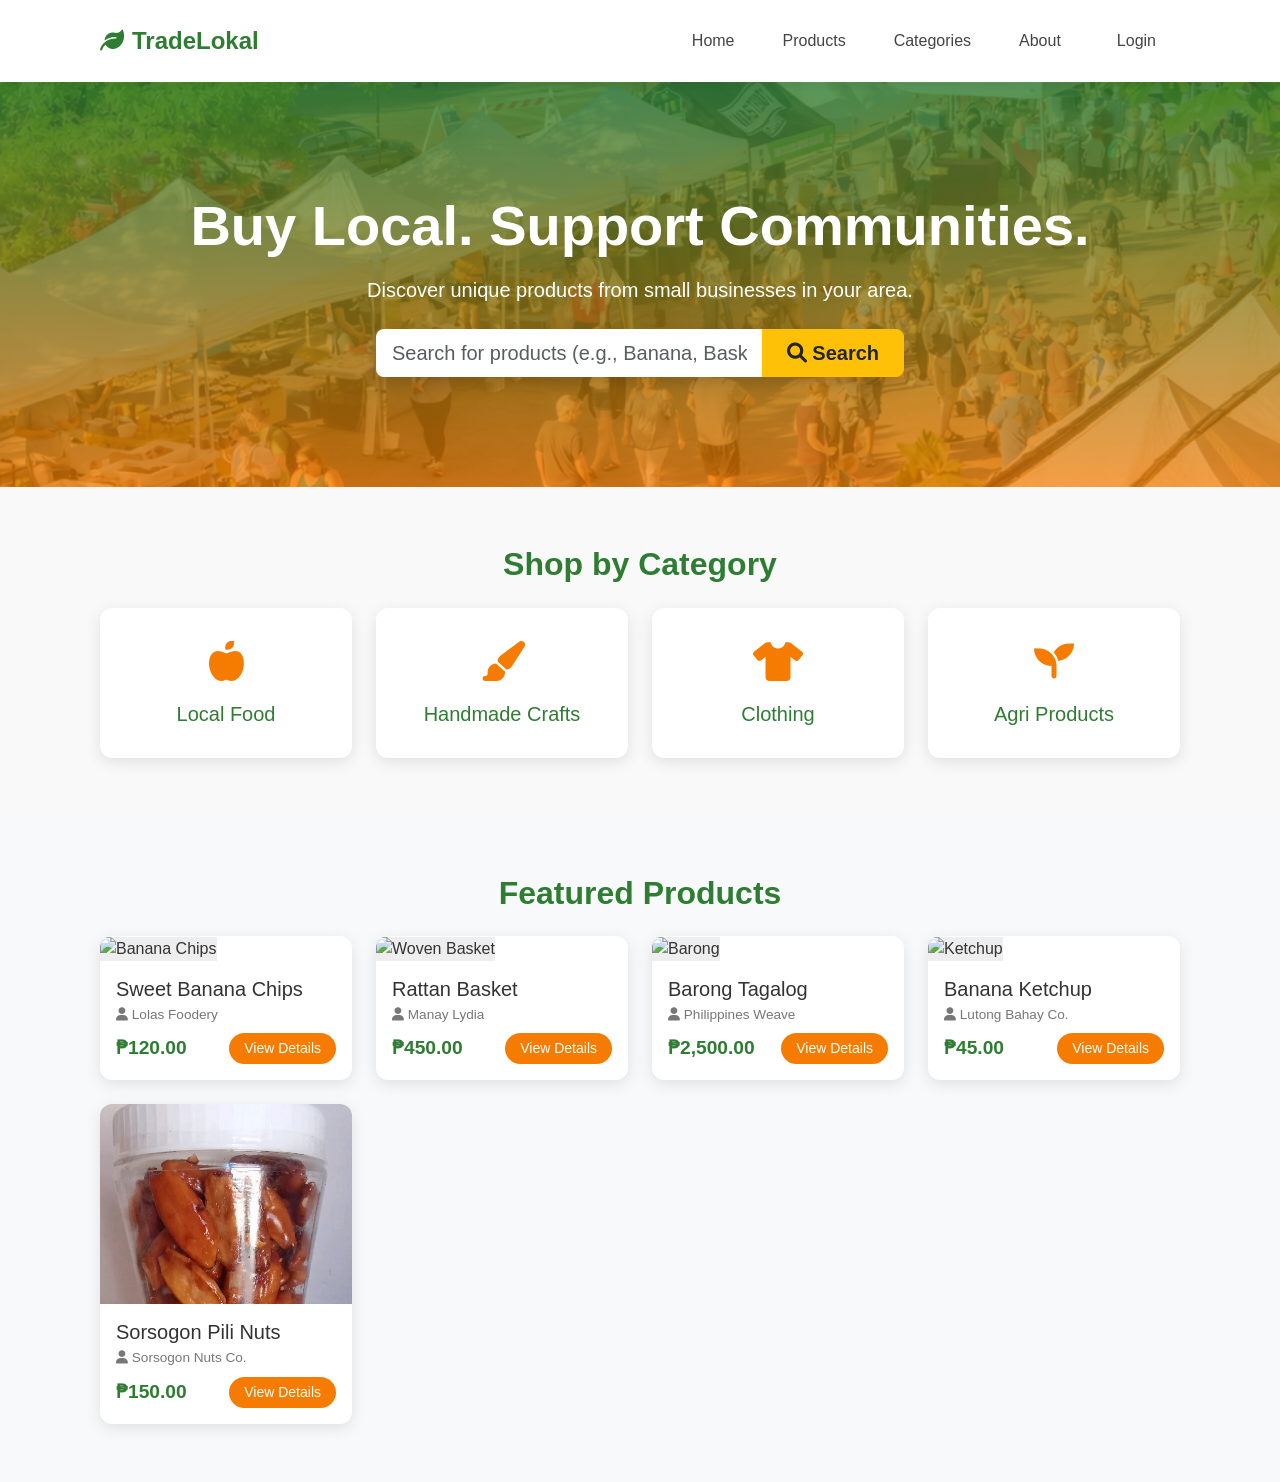
==== index.html @ 549cb0d8 "Add files via upload" ====
<!DOCTYPE html>
<html lang="en">
<head>
    <meta charset="UTF-8">
    <meta name="viewport" content="width=device-width, initial-scale=1.0">
    <title>TradeLokal | Buy Local, Support Communities</title>
    
    <!-- Bootstrap 5 CSS CDN -->
    <link href="https://cdn.jsdelivr.net/npm/bootstrap@5.3.0/dist/css/bootstrap.min.css" rel="stylesheet">
    
    <!-- FontAwesome for Icons -->
    <link rel="stylesheet" href="https://cdnjs.cloudflare.com/ajax/libs/font-awesome/6.0.0/css/all.min.css">

    <!-- External CSS File -->
    <link rel="stylesheet" href="style.css">
</head>
<body>

    <!-- 1. NAVBAR -->
    <nav class="navbar navbar-expand-lg sticky-top">
        <div class="container">
            <a class="navbar-brand" href="#"><i class="fas fa-leaf me-2"></i>TradeLokal</a>
            <button class="navbar-toggler" type="button" data-bs-toggle="collapse" data-bs-target="#navbarNav">
                <span class="navbar-toggler-icon"></span>
            </button>
            <div class="collapse navbar-collapse" id="navbarNav">
                <ul class="navbar-nav ms-auto">
                    <li class="nav-item"><a class="nav-link active" href="#">Home</a></li>
                    <li class="nav-item"><a class="nav-link" href="#products">Products</a></li>
                    <li class="nav-item"><a class="nav-link" href="#categories">Categories</a></li>
                    <li class="nav-item"><a class="nav-link" href="#why-us">About</a></li>
                    <li class="nav-item"><a class="nav-link btn btn-sm btn-outline-success ms-2" href="#">Login</a></li>
                </ul>
            </div>
        </div>
    </nav>

    <!-- 2. HERO SECTION -->
    <header class="hero-section">
        <div class="container">
            <h1 class="display-4 fw-bold mb-3">Buy Local. Support Communities.</h1>
            <p class="lead mb-4">Discover unique products from small businesses in your area.</p>
            
            <!-- Search Bar -->
            <div class="row justify-content-center">
                <div class="col-md-8 col-lg-6">
                    <div class="input-group input-group-lg shadow">
                        <input type="text" id="searchInput" class="form-control border-0" placeholder="Search for products (e.g., Banana, Basket)...">
                        <button class="btn btn-warning text-dark fw-bold px-4" type="button" onclick="filterProducts()">
                            <i class="fas fa-search"></i> Search
                        </button>
                    </div>
                </div>
            </div>
        </div>
    </header>

    <!-- 3. CATEGORIES SECTION -->
    <section id="categories" class="py-5">
        <div class="container">
            <h2 class="text-center mb-4 fw-bold" style="color: var(--primary-green);">Shop by Category</h2>
            <div class="row g-4">
                <!-- Category 1 -->
                <div class="col-6 col-md-3">
                    <div class="category-card p-4 text-center">
                        <a href="food.html" class="button">
                            <div class="cat-icon"><i class="fas fa-apple-alt"></i></div>
                            <h5>Local Food</h5>
                        </a>
                    </div>
                </div>
                <!-- Category 2 -->
                <div class="col-6 col-md-3">
                    <div class="category-card p-4 text-center">
                        <a href="handmade.html" class="button ">
                        <div class="cat-icon"><i class="fas fa-paint-brush"></i></div>
                        <h5>Handmade Crafts</h5>
                        </a>
                    </div>
                </div>
                <!-- Category 3 -->
                <div class="col-6 col-md-3">
                    <div class="category-card p-4 text-center">
                        <a href="clothing.html" class="button">
                        <div class="cat-icon"><i class="fas fa-tshirt"></i></div>
                        <h5>Clothing</h5>
                    </a>
                    </div>
                </div>
                <!-- Category 4 -->
                <div class="col-6 col-md-3">
                    <div class="category-card p-4 text-center">
                        <a href="agriProduct.html" class="button">
                        <div class="cat-icon"><i class="fas fa-seedling"></i></div>
                        <h5>Agri Products</h5>
                        </a>
                    </div>
                </div>
            </div>
        </div>
    </section>

    <!-- 4. PRODUCT GRID SECTION -->
    <section id="products" class="py-5 bg-light">
        <div class="container">
            <h2 class="text-center mb-4 fw-bold" style="color: var(--primary-green);">Featured Products</h2>
            <div class="row g-4" id="productGrid">
                
                <!-- Product 1 -->
                <div class="col-md-6 col-lg-3 product-item" data-name="banana chips food">
                    <div class="product-card">
                        <img src="https://placehold.co/400x300/FF9800/white?text=Banana+Chips" alt="Banana Chips" class="product-img">
                        <div class="p-3">
                            <h5 class="mb-1">Sweet Banana Chips</h5>
                            <p class="seller-tag mb-2"><i class="fas fa-user"></i> Lolas Foodery</p>
                            <div class="d-flex justify-content-between align-items-center">
                                <span class="product-price">₱120.00</span>
                                <button class="btn btn-sm btn-orange" onclick="viewDetails('Banana Chips')">View Details</button>
                            </div>
                        </div>
                    </div>
                </div>

                <!-- Product 2 -->
                <div class="col-md-6 col-lg-3 product-item" data-name="woven basket crafts">
                    <div class="product-card">
                        <img src="https://placehold.co/400x300/8D6E63/white?text=Woven+Basket" alt="Woven Basket" class="product-img">
                        <div class="p-3">
                            <h5 class="mb-1">Rattan Basket</h5>
                            <p class="seller-tag mb-2"><i class="fas fa-user"></i> Manay Lydia</p>
                            <div class="d-flex justify-content-between align-items-center">
                                <span class="product-price">₱450.00</span>
                                <button class="btn btn-sm btn-orange" onclick="viewDetails('Rattan Basket')">View Details</button>
                            </div>
                        </div>
                    </div>
                </div>

                <!-- Product 3 -->
                <div class="col-md-6 col-lg-3 product-item" data-name="barong tagalog clothing">
                    <div class="product-card">
                        <img src="https://placehold.co/400x300/EEE/333?text=Barong+Tagalog" alt="Barong" class="product-img">
                        <div class="p-3">
                            <h5 class="mb-1">Barong Tagalog</h5>
                            <p class="seller-tag mb-2"><i class="fas fa-user"></i> Philippines Weave</p>
                            <div class="d-flex justify-content-between align-items-center">
                                <span class="product-price">₱2,500.00</span>
                                <button class="btn btn-sm btn-orange" onclick="viewDetails('Barong Tagalog')">View Details</button>
                            </div>
                        </div>
                    </div>
                </div>

                <!-- Product 4 -->
                <div class="col-md-6 col-lg-3 product-item" data-name="banana ketchup food">
                    <div class="product-card">
                        <img src="https://placehold.co/400x300/D32F2F/white?text=Banana+Ketchup" alt="Ketchup" class="product-img">
                        <div class="p-3">
                            <h5 class="mb-1">Banana Ketchup</h5>
                            <p class="seller-tag mb-2"><i class="fas fa-user"></i> Lutong Bahay Co.</p>
                            <div class="d-flex justify-content-between align-items-center">
                                <span class="product-price">₱45.00</span>
                                <button class="btn btn-sm btn-orange" onclick="viewDetails('Banana Ketchup')">View Details</button>
                            </div>
                        </div>
                    </div>
                </div>

                 <!-- Product 4 -->
                <div class="col-md-6 col-lg-3 product-item" data-name="Sorsogon Pili Nuts">
                    <div class="product-card">
                        <img src="pilinuts.jpg" alt="Pili Nuts" class="product-img">
                        <div class="p-3">
                            <h5 class="mb-1">Sorsogon Pili Nuts</h5>
                            <p class="seller-tag mb-2"><i class="fas fa-user"></i> Sorsogon Nuts Co.</p>
                            <div class="d-flex justify-content-between align-items-center">
                                <span class="product-price">₱150.00</span>
                                <button class="btn btn-sm btn-orange" onclick="viewDetails('Sorsogon Pili Nuts')">View Details</button>
                            </div>
                        </div>
                    </div>
                </div>

                <script src="script.js"></script>
</body>

</html>
---- style.css ----
/* --- Custom Theme Variables --- */
:root {
    --primary-green: #2E7D32;
    /* Forest Green */
    --light-green: #e8f5e9;
    /* Very Light Green */
    --primary-orange: #F57C00;
    /* Bright Orange */
    --soft-shadow: 0 4px 15px rgba(0, 0, 0, 0.1);
    --card-radius: 12px;
}

* {
    margin: 0;
    padding: 0;
    box-sizing: border-box;
}

/* --- General Styles --- */
body {
    font-family: 'Segoe UI', Tahoma, Geneva, Verdana, sans-serif;
    color: #333;
    background-color: #f9f9f9;
}

/* Navbar Customization */
.navbar {
    box-shadow: 0 2px 10px rgba(0, 0, 0, 0.05);
    background-color: white;
}

.navbar-brand {
    font-weight: 800;
    color: var(--primary-green) !important;
    font-size: 1.5rem;
}

.nav-link {
    font-weight: 500;
    color: #444 !important;
}

.nav-link:hover {
    color: var(--primary-green) !important;
}

/* Hero Section */
.hero-section {
    /* Gradient: Green to Orange with a background image */
    background: linear-gradient(rgba(46, 125, 50, 0.8), rgba(245, 124, 0, 0.7)),
        url(market.png) no-repeat;
    background-size: cover;
    background-position: center;
    color: white;
    padding: 100px 0;
    text-align: center;
}


.category-card a {
    text-decoration: none;
    color: #2E7D32;
    display: block;
}

/* Category Cards */
.category-card {
    border: none;
    border-radius: var(--card-radius);
    transition: transform 0.3s ease;
    background: white;
    box-shadow: var(--soft-shadow);
    cursor: pointer;
}

.category-card:hover {
    transform: translateY(-5px);
}

.cat-icon {
    font-size: 2.5rem;
    color: var(--primary-orange);
    margin-bottom: 10px;
}

/* Product Cards */
.product-card {
    border: none;
    border-radius: var(--card-radius);
    overflow: hidden;
    background: white;
    box-shadow: var(--soft-shadow);
    transition: all 0.3s ease;
    height: 100%;
}

.product-card:hover {
    transform: translateY(-3px);
    box-shadow: 0 8px 20px rgba(0, 0, 0, 0.12);
}

.product-img {
    width: 100%;
    height:auto;
    object-fit: cover;
    background-color: #eee;
    
}

.product-price {
    color: var(--primary-green);
    font-weight: bold;
    font-size: 1.2rem;
}

.seller-tag {
    font-size: 0.85rem;
    color: #777;
}

.btn-orange {
    background-color: var(--primary-orange);
    color: white;
    border: none;
    border-radius: 20px;
    padding: 5px 15px;
}

.btn-orange:hover {
    background-color: #e65100;
    color: white;
}

/* Why Choose Us */
.why-us-section {
    background-color: var(--light-green);
    padding: 60px 0;
}

.feature-box {
    text-align: center;
    padding: 20px;
}

.feature-icon {
    background: white;
    width: 70px;
    height: 70px;
    border-radius: 50%;
    display: flex;
    align-items: center;
    justify-content: center;
    margin: 0 auto 20px;
    color: var(--primary-green);
    font-size: 1.5rem;
    box-shadow: var(--soft-shadow);
}

/* Footer */
footer {
    background-color: #1b5e20;
    color: white;
    padding: 40px 0 20px;
}

footer a {
    color: #ccc;
    text-decoration: none;
}

footer a:hover {
    color: var(--primary-orange);
}

/* General Reset */
* {
    margin: 0;
    padding: 0;
    box-sizing: border-box;
    font-family: "Segoe UI", Arial, sans-serif;
}

body.local-food {
    background-color: #fdfdfd; 
    color: #333; 
    line-height: 1.6;
}

.container {
    max-width: 1100px;
    margin: 0 auto;
    padding: 10px;
}

.card-container {
    display: flex;
    justify-content: space-evenly;
}
.products h2 {
     margin-top: 20px;
}
/* Navigation */
nav {
    box-shadow: 0 2px 10px rgba(0, 0, 0, 0.05);
    background: white;
    padding: 1rem;
}
nav .navbar-brand {
 font-weight: 800;
    color: var(--primary-green) !important;
    font-size: 1.5rem;
}

nav ul {
    display: flex;
    justify-content: center;
    list-style: none;
}

nav ul li {
    margin: 0 1rem;
}

nav ul li a {
    color: #fff;
    text-decoration: none;
    font-weight: bold;
    transition: color 0.3s ease;
}

nav ul li a:hover {
    color: #333;
}

/* Hero Section */
.hero {
    /* Gradient: Green to Orange with a background image */
    background: linear-gradient(rgba(46, 125, 50, 0.8), rgba(245, 124, 0, 0.7)),
        url(local\ food.jpg) no-repeat;
    background-size: cover;
    background-position: center;
    color: white;
    padding: 100px 0;
    text-align: center;
    height: 300px;
    background-size: cover;
    background-position: center;
    display: flex;
    align-items: center;
    justify-content: center;
    text-align: center;
    color: #fff;
    position: relative;
}

.hero::after {
    content: "";
    position: absolute;
    top: 0;
    left: 0;
    width: 100%;
    height: 100%;
    background: rgba(0, 0, 0, 0.4);
}

.hero-text {
    position: relative;
    z-index: 1;
}

.hero h1 {
    font-size: 2.5rem;
    margin-bottom: 0.5rem;
}

.hero p {
    font-size: 1.2rem;
    margin-bottom: 1rem;
}

/* Search Bar */
.search-bar {
    display: flex;
    justify-content: center;
}

.search-bar input {
    padding: 0.6rem;
    border: none;
    border-radius: 4px 0 0 4px;
    width: 250px;
}

.search-btn {
    background: #ff9800;
    color: #fff;
    border: none;
    padding: 0.6rem 1rem;
    border-radius: 0 4px 4px 0;
    cursor: pointer;
    transition: background 0.3s ease;
}

.search-btn:hover {
    background: #e68900;
}

/* Product Section */
.product-card {
    border: none;
    border-radius: var(--card-radius);
    overflow: hidden;
    background: white;
    box-shadow: var(--soft-shadow);
    transition: all 0.3s ease;
    height: 100%;
}

.product-card:hover {
    transform: translateY(-3px);
    box-shadow: 0 8px 20px rgba(0, 0, 0, 0.12);
}

.product-img {
    width: 100%;
    height: 200px;
    object-fit: cover;
    background-color: #eee;
}

.product-price {
    color: var(--primary-green);
    font-weight: bold;
    font-size: 1.2rem;
}

.seller-tag {
    font-size: 0.85rem;
    color: #777;
}

.btn-orange {
    background-color: var(--primary-orange);
    color: white;
    border: none;
    border-radius: 20px;
    padding: 5px 15px;
}

.btn-orange:hover {
    background-color: #e65100;
    color: white;
}


/* Footer */
footer {
    background: #333;
    color: #fff;
    text-align: center;
    padding: 1rem;
    margin-top: 2rem;
}
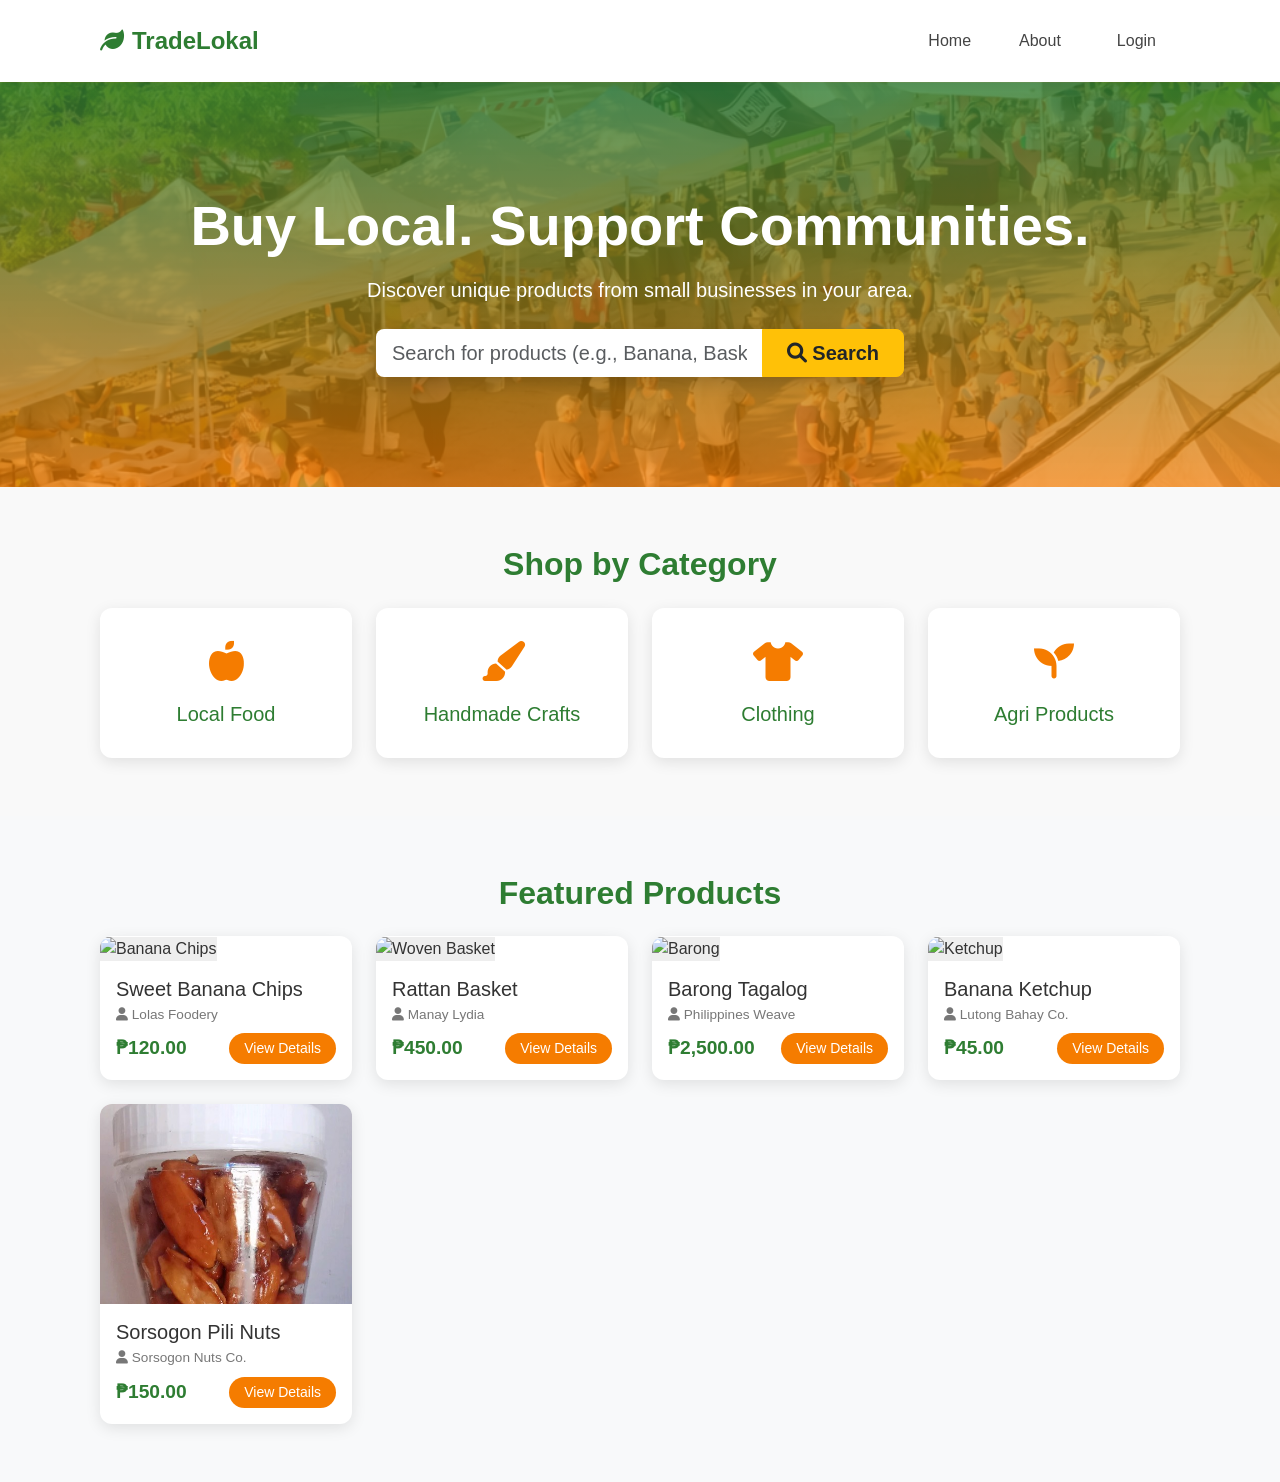
==== commit dfdf2987: "added login page, about page, remove products and categories in navbar menu and fix bugs" ====
--- a/index.html
+++ b/index.html
@@ -25,11 +25,9 @@
             </button>
             <div class="collapse navbar-collapse" id="navbarNav">
                 <ul class="navbar-nav ms-auto">
-                    <li class="nav-item"><a class="nav-link active" href="#">Home</a></li>
-                    <li class="nav-item"><a class="nav-link" href="#products">Products</a></li>
-                    <li class="nav-item"><a class="nav-link" href="#categories">Categories</a></li>
-                    <li class="nav-item"><a class="nav-link" href="#why-us">About</a></li>
-                    <li class="nav-item"><a class="nav-link btn btn-sm btn-outline-success ms-2" href="#">Login</a></li>
+                    <li class="nav-item"><a class="nav-link active" href="index.html">Home</a></li>
+                    <li class="nav-item"><a class="nav-link" href="about.html">About</a></li>
+                    <li class="nav-item"><a class="nav-link btn btn-sm btn-outline-success ms-2" href="login.html">Login</a></li>
                 </ul>
             </div>
         </div>
@@ -181,6 +179,7 @@
                     </div>
                 </div>
 
+                <script src="https://cdn.jsdelivr.net/npm/bootstrap@5.3.0/dist/js/bootstrap.bundle.min.js"></script>
                 <script src="script.js"></script>
 </body>
 
--- a/style.css
+++ b/style.css
@@ -1,363 +1,374 @@
 /* --- Custom Theme Variables --- */
 :root {
-    --primary-green: #2E7D32;
-    /* Forest Green */
-    --light-green: #e8f5e9;
-    /* Very Light Green */
-    --primary-orange: #F57C00;
-    /* Bright Orange */
-    --soft-shadow: 0 4px 15px rgba(0, 0, 0, 0.1);
-    --card-radius: 12px;
+  --primary-green: #2e7d32;
+  /* Forest Green */
+  --light-green: #e8f5e9;
+  /* Very Light Green */
+  --primary-orange: #f57c00;
+  /* Bright Orange */
+  --soft-shadow: 0 4px 15px rgba(0, 0, 0, 0.1);
+  --card-radius: 12px;
 }
 
 * {
-    margin: 0;
-    padding: 0;
-    box-sizing: border-box;
+  margin: 0;
+  padding: 0;
+  box-sizing: border-box;
 }
 
 /* --- General Styles --- */
+html {
+  min-height: 100%;
+}
+
 body {
-    font-family: 'Segoe UI', Tahoma, Geneva, Verdana, sans-serif;
-    color: #333;
-    background-color: #f9f9f9;
+  display: flex;
+  flex-direction: column;
+  min-height: 100vh;
+  font-family: "Segoe UI", Tahoma, Geneva, Verdana, sans-serif;
+  color: #333;
+  background-color: #f9f9f9;
+}
+
+main {
+  flex: 1;
 }
 
 /* Navbar Customization */
 .navbar {
-    box-shadow: 0 2px 10px rgba(0, 0, 0, 0.05);
-    background-color: white;
+  box-shadow: 0 2px 10px rgba(0, 0, 0, 0.05);
+  background-color: white;
 }
 
 .navbar-brand {
-    font-weight: 800;
-    color: var(--primary-green) !important;
-    font-size: 1.5rem;
+  font-weight: 800;
+  color: var(--primary-green) !important;
+  font-size: 1.5rem;
 }
 
 .nav-link {
-    font-weight: 500;
-    color: #444 !important;
+  font-weight: 500;
+  color: #444 !important;
 }
 
 .nav-link:hover {
-    color: var(--primary-green) !important;
+  color: var(--primary-green) !important;
 }
 
 /* Hero Section */
 .hero-section {
-    /* Gradient: Green to Orange with a background image */
-    background: linear-gradient(rgba(46, 125, 50, 0.8), rgba(245, 124, 0, 0.7)),
-        url(market.png) no-repeat;
-    background-size: cover;
-    background-position: center;
-    color: white;
-    padding: 100px 0;
-    text-align: center;
-}
-
+  /* Gradient: Green to Orange with a background image */
+  background:
+    linear-gradient(rgba(46, 125, 50, 0.8), rgba(245, 124, 0, 0.7)),
+    url(market.png) no-repeat;
+  background-size: cover;
+  background-position: center;
+  color: white;
+  padding: 100px 0;
+  text-align: center;
+}
 
 .category-card a {
-    text-decoration: none;
-    color: #2E7D32;
-    display: block;
+  text-decoration: none;
+  color: #2e7d32;
+  display: block;
 }
 
 /* Category Cards */
 .category-card {
-    border: none;
-    border-radius: var(--card-radius);
-    transition: transform 0.3s ease;
-    background: white;
-    box-shadow: var(--soft-shadow);
-    cursor: pointer;
+  border: none;
+  border-radius: var(--card-radius);
+  transition: transform 0.3s ease;
+  background: white;
+  box-shadow: var(--soft-shadow);
+  cursor: pointer;
 }
 
 .category-card:hover {
-    transform: translateY(-5px);
+  transform: translateY(-5px);
 }
 
 .cat-icon {
-    font-size: 2.5rem;
-    color: var(--primary-orange);
-    margin-bottom: 10px;
+  font-size: 2.5rem;
+  color: var(--primary-orange);
+  margin-bottom: 10px;
 }
 
 /* Product Cards */
 .product-card {
-    border: none;
-    border-radius: var(--card-radius);
-    overflow: hidden;
-    background: white;
-    box-shadow: var(--soft-shadow);
-    transition: all 0.3s ease;
-    height: 100%;
+  border: none;
+  border-radius: var(--card-radius);
+  overflow: hidden;
+  background: white;
+  box-shadow: var(--soft-shadow);
+  transition: all 0.3s ease;
+  height: 100%;
 }
 
 .product-card:hover {
-    transform: translateY(-3px);
-    box-shadow: 0 8px 20px rgba(0, 0, 0, 0.12);
+  transform: translateY(-3px);
+  box-shadow: 0 8px 20px rgba(0, 0, 0, 0.12);
 }
 
 .product-img {
-    width: 100%;
-    height:auto;
-    object-fit: cover;
-    background-color: #eee;
-    
+  width: 100%;
+  height: auto;
+  object-fit: cover;
+  background-color: #eee;
 }
 
 .product-price {
-    color: var(--primary-green);
-    font-weight: bold;
-    font-size: 1.2rem;
+  color: var(--primary-green);
+  font-weight: bold;
+  font-size: 1.2rem;
 }
 
 .seller-tag {
-    font-size: 0.85rem;
-    color: #777;
+  font-size: 0.85rem;
+  color: #777;
 }
 
 .btn-orange {
-    background-color: var(--primary-orange);
-    color: white;
-    border: none;
-    border-radius: 20px;
-    padding: 5px 15px;
+  background-color: var(--primary-orange);
+  color: white;
+  border: none;
+  border-radius: 20px;
+  padding: 5px 15px;
 }
 
 .btn-orange:hover {
-    background-color: #e65100;
-    color: white;
+  background-color: #e65100;
+  color: white;
 }
 
 /* Why Choose Us */
 .why-us-section {
-    background-color: var(--light-green);
-    padding: 60px 0;
+  background-color: var(--light-green);
+  padding: 60px 0;
 }
 
 .feature-box {
-    text-align: center;
-    padding: 20px;
+  text-align: center;
+  padding: 20px;
 }
 
 .feature-icon {
-    background: white;
-    width: 70px;
-    height: 70px;
-    border-radius: 50%;
-    display: flex;
-    align-items: center;
-    justify-content: center;
-    margin: 0 auto 20px;
-    color: var(--primary-green);
-    font-size: 1.5rem;
-    box-shadow: var(--soft-shadow);
+  background: white;
+  width: 70px;
+  height: 70px;
+  border-radius: 50%;
+  display: flex;
+  align-items: center;
+  justify-content: center;
+  margin: 0 auto 20px;
+  color: var(--primary-green);
+  font-size: 1.5rem;
+  box-shadow: var(--soft-shadow);
 }
 
 /* Footer */
 footer {
-    background-color: #1b5e20;
-    color: white;
-    padding: 40px 0 20px;
+  background-color: #1b5e20;
+  color: white;
+  padding: 40px 0 20px;
+  margin-top: auto;
 }
 
 footer a {
-    color: #ccc;
-    text-decoration: none;
+  color: #ccc;
+  text-decoration: none;
 }
 
 footer a:hover {
-    color: var(--primary-orange);
+  color: var(--primary-orange);
 }
 
 /* General Reset */
 * {
-    margin: 0;
-    padding: 0;
-    box-sizing: border-box;
-    font-family: "Segoe UI", Arial, sans-serif;
+  margin: 0;
+  padding: 0;
+  box-sizing: border-box;
+  font-family: "Segoe UI", Arial, sans-serif;
 }
 
 body.local-food {
-    background-color: #fdfdfd; 
-    color: #333; 
-    line-height: 1.6;
+  background-color: #fdfdfd;
+  color: #333;
+  line-height: 1.6;
 }
 
 .container {
-    max-width: 1100px;
-    margin: 0 auto;
-    padding: 10px;
+  max-width: 1100px;
+  margin: 0 auto;
+  padding: 10px;
 }
 
 .card-container {
-    display: flex;
-    justify-content: space-evenly;
+  display: flex;
+  justify-content: space-evenly;
 }
 .products h2 {
-     margin-top: 20px;
+  margin-top: 20px;
 }
 /* Navigation */
 nav {
-    box-shadow: 0 2px 10px rgba(0, 0, 0, 0.05);
-    background: white;
-    padding: 1rem;
+  box-shadow: 0 2px 10px rgba(0, 0, 0, 0.05);
+  background: white;
+  padding: 1rem;
 }
 nav .navbar-brand {
- font-weight: 800;
-    color: var(--primary-green) !important;
-    font-size: 1.5rem;
+  font-weight: 800;
+  color: var(--primary-green) !important;
+  font-size: 1.5rem;
 }
 
 nav ul {
-    display: flex;
-    justify-content: center;
-    list-style: none;
+  display: flex;
+  justify-content: center;
+  list-style: none;
 }
 
 nav ul li {
-    margin: 0 1rem;
+  margin: 0 1rem;
 }
 
 nav ul li a {
-    color: #fff;
-    text-decoration: none;
-    font-weight: bold;
-    transition: color 0.3s ease;
+  color: #fff;
+  text-decoration: none;
+  font-weight: bold;
+  transition: color 0.3s ease;
 }
 
 nav ul li a:hover {
-    color: #333;
+  color: #333;
 }
 
 /* Hero Section */
 .hero {
-    /* Gradient: Green to Orange with a background image */
-    background: linear-gradient(rgba(46, 125, 50, 0.8), rgba(245, 124, 0, 0.7)),
-        url(local\ food.jpg) no-repeat;
-    background-size: cover;
-    background-position: center;
-    color: white;
-    padding: 100px 0;
-    text-align: center;
-    height: 300px;
-    background-size: cover;
-    background-position: center;
-    display: flex;
-    align-items: center;
-    justify-content: center;
-    text-align: center;
-    color: #fff;
-    position: relative;
+  /* Gradient: Green to Orange with a background image */
+  background:
+    linear-gradient(rgba(46, 125, 50, 0.8), rgba(245, 124, 0, 0.7)),
+    url(local\ food.jpg) no-repeat;
+  background-size: cover;
+  background-position: center;
+  color: white;
+  padding: 100px 0;
+  text-align: center;
+  height: 300px;
+  background-size: cover;
+  background-position: center;
+  display: flex;
+  align-items: center;
+  justify-content: center;
+  text-align: center;
+  color: #fff;
+  position: relative;
 }
 
 .hero::after {
-    content: "";
-    position: absolute;
-    top: 0;
-    left: 0;
-    width: 100%;
-    height: 100%;
-    background: rgba(0, 0, 0, 0.4);
+  content: "";
+  position: absolute;
+  top: 0;
+  left: 0;
+  width: 100%;
+  height: 100%;
+  background: rgba(0, 0, 0, 0.4);
 }
 
 .hero-text {
-    position: relative;
-    z-index: 1;
+  position: relative;
+  z-index: 1;
 }
 
 .hero h1 {
-    font-size: 2.5rem;
-    margin-bottom: 0.5rem;
+  font-size: 2.5rem;
+  margin-bottom: 0.5rem;
 }
 
 .hero p {
-    font-size: 1.2rem;
-    margin-bottom: 1rem;
+  font-size: 1.2rem;
+  margin-bottom: 1rem;
 }
 
 /* Search Bar */
 .search-bar {
-    display: flex;
-    justify-content: center;
+  display: flex;
+  justify-content: center;
 }
 
 .search-bar input {
-    padding: 0.6rem;
-    border: none;
-    border-radius: 4px 0 0 4px;
-    width: 250px;
+  padding: 0.6rem;
+  border: none;
+  border-radius: 4px 0 0 4px;
+  width: 250px;
 }
 
 .search-btn {
-    background: #ff9800;
-    color: #fff;
-    border: none;
-    padding: 0.6rem 1rem;
-    border-radius: 0 4px 4px 0;
-    cursor: pointer;
-    transition: background 0.3s ease;
+  background: #ff9800;
+  color: #fff;
+  border: none;
+  padding: 0.6rem 1rem;
+  border-radius: 0 4px 4px 0;
+  cursor: pointer;
+  transition: background 0.3s ease;
 }
 
 .search-btn:hover {
-    background: #e68900;
+  background: #e68900;
 }
 
 /* Product Section */
 .product-card {
-    border: none;
-    border-radius: var(--card-radius);
-    overflow: hidden;
-    background: white;
-    box-shadow: var(--soft-shadow);
-    transition: all 0.3s ease;
-    height: 100%;
+  border: none;
+  border-radius: var(--card-radius);
+  overflow: hidden;
+  background: white;
+  box-shadow: var(--soft-shadow);
+  transition: all 0.3s ease;
+  height: 100%;
 }
 
 .product-card:hover {
-    transform: translateY(-3px);
-    box-shadow: 0 8px 20px rgba(0, 0, 0, 0.12);
+  transform: translateY(-3px);
+  box-shadow: 0 8px 20px rgba(0, 0, 0, 0.12);
 }
 
 .product-img {
-    width: 100%;
-    height: 200px;
-    object-fit: cover;
-    background-color: #eee;
+  width: 100%;
+  height: 200px;
+  object-fit: cover;
+  background-color: #eee;
 }
 
 .product-price {
-    color: var(--primary-green);
-    font-weight: bold;
-    font-size: 1.2rem;
+  color: var(--primary-green);
+  font-weight: bold;
+  font-size: 1.2rem;
 }
 
 .seller-tag {
-    font-size: 0.85rem;
-    color: #777;
+  font-size: 0.85rem;
+  color: #777;
 }
 
 .btn-orange {
-    background-color: var(--primary-orange);
-    color: white;
-    border: none;
-    border-radius: 20px;
-    padding: 5px 15px;
+  background-color: var(--primary-orange);
+  color: white;
+  border: none;
+  border-radius: 20px;
+  padding: 5px 15px;
 }
 
 .btn-orange:hover {
-    background-color: #e65100;
-    color: white;
-}
-
+  background-color: #e65100;
+  color: white;
+}
 
 /* Footer */
 footer {
-    background: #333;
-    color: #fff;
-    text-align: center;
-    padding: 1rem;
-    margin-top: 2rem;
-}+  background: #333;
+  color: #fff;
+  text-align: center;
+  padding: 1rem;
+  margin-top: auto;
+}
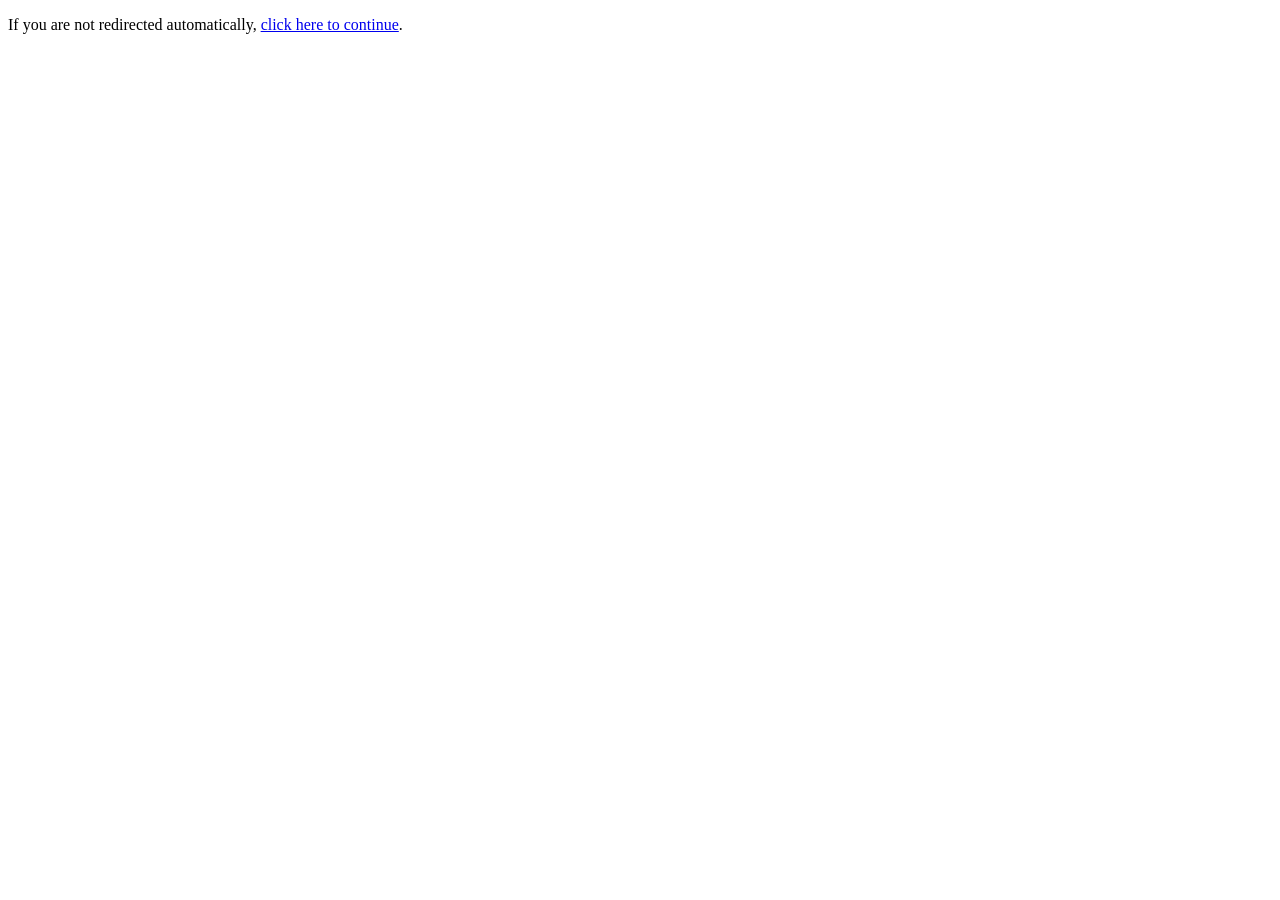
==== commit a3581d79: "added login and signup feature, in signup role user can select their role if they are a seller or cu" ====
--- a/index.html
+++ b/index.html
@@ -1,186 +1,15 @@
-<!DOCTYPE html>
+<!doctype html>
 <html lang="en">
-<head>
-    <meta charset="UTF-8">
-    <meta name="viewport" content="width=device-width, initial-scale=1.0">
-    <title>TradeLokal | Buy Local, Support Communities</title>
-    
-    <!-- Bootstrap 5 CSS CDN -->
-    <link href="https://cdn.jsdelivr.net/npm/bootstrap@5.3.0/dist/css/bootstrap.min.css" rel="stylesheet">
-    
-    <!-- FontAwesome for Icons -->
-    <link rel="stylesheet" href="https://cdnjs.cloudflare.com/ajax/libs/font-awesome/6.0.0/css/all.min.css">
-
-    <!-- External CSS File -->
-    <link rel="stylesheet" href="style.css">
-</head>
-<body>
-
-    <!-- 1. NAVBAR -->
-    <nav class="navbar navbar-expand-lg sticky-top">
-        <div class="container">
-            <a class="navbar-brand" href="#"><i class="fas fa-leaf me-2"></i>TradeLokal</a>
-            <button class="navbar-toggler" type="button" data-bs-toggle="collapse" data-bs-target="#navbarNav">
-                <span class="navbar-toggler-icon"></span>
-            </button>
-            <div class="collapse navbar-collapse" id="navbarNav">
-                <ul class="navbar-nav ms-auto">
-                    <li class="nav-item"><a class="nav-link active" href="index.html">Home</a></li>
-                    <li class="nav-item"><a class="nav-link" href="about.html">About</a></li>
-                    <li class="nav-item"><a class="nav-link btn btn-sm btn-outline-success ms-2" href="login.html">Login</a></li>
-                </ul>
-            </div>
-        </div>
-    </nav>
-
-    <!-- 2. HERO SECTION -->
-    <header class="hero-section">
-        <div class="container">
-            <h1 class="display-4 fw-bold mb-3">Buy Local. Support Communities.</h1>
-            <p class="lead mb-4">Discover unique products from small businesses in your area.</p>
-            
-            <!-- Search Bar -->
-            <div class="row justify-content-center">
-                <div class="col-md-8 col-lg-6">
-                    <div class="input-group input-group-lg shadow">
-                        <input type="text" id="searchInput" class="form-control border-0" placeholder="Search for products (e.g., Banana, Basket)...">
-                        <button class="btn btn-warning text-dark fw-bold px-4" type="button" onclick="filterProducts()">
-                            <i class="fas fa-search"></i> Search
-                        </button>
-                    </div>
-                </div>
-            </div>
-        </div>
-    </header>
-
-    <!-- 3. CATEGORIES SECTION -->
-    <section id="categories" class="py-5">
-        <div class="container">
-            <h2 class="text-center mb-4 fw-bold" style="color: var(--primary-green);">Shop by Category</h2>
-            <div class="row g-4">
-                <!-- Category 1 -->
-                <div class="col-6 col-md-3">
-                    <div class="category-card p-4 text-center">
-                        <a href="food.html" class="button">
-                            <div class="cat-icon"><i class="fas fa-apple-alt"></i></div>
-                            <h5>Local Food</h5>
-                        </a>
-                    </div>
-                </div>
-                <!-- Category 2 -->
-                <div class="col-6 col-md-3">
-                    <div class="category-card p-4 text-center">
-                        <a href="handmade.html" class="button ">
-                        <div class="cat-icon"><i class="fas fa-paint-brush"></i></div>
-                        <h5>Handmade Crafts</h5>
-                        </a>
-                    </div>
-                </div>
-                <!-- Category 3 -->
-                <div class="col-6 col-md-3">
-                    <div class="category-card p-4 text-center">
-                        <a href="clothing.html" class="button">
-                        <div class="cat-icon"><i class="fas fa-tshirt"></i></div>
-                        <h5>Clothing</h5>
-                    </a>
-                    </div>
-                </div>
-                <!-- Category 4 -->
-                <div class="col-6 col-md-3">
-                    <div class="category-card p-4 text-center">
-                        <a href="agriProduct.html" class="button">
-                        <div class="cat-icon"><i class="fas fa-seedling"></i></div>
-                        <h5>Agri Products</h5>
-                        </a>
-                    </div>
-                </div>
-            </div>
-        </div>
-    </section>
-
-    <!-- 4. PRODUCT GRID SECTION -->
-    <section id="products" class="py-5 bg-light">
-        <div class="container">
-            <h2 class="text-center mb-4 fw-bold" style="color: var(--primary-green);">Featured Products</h2>
-            <div class="row g-4" id="productGrid">
-                
-                <!-- Product 1 -->
-                <div class="col-md-6 col-lg-3 product-item" data-name="banana chips food">
-                    <div class="product-card">
-                        <img src="https://placehold.co/400x300/FF9800/white?text=Banana+Chips" alt="Banana Chips" class="product-img">
-                        <div class="p-3">
-                            <h5 class="mb-1">Sweet Banana Chips</h5>
-                            <p class="seller-tag mb-2"><i class="fas fa-user"></i> Lolas Foodery</p>
-                            <div class="d-flex justify-content-between align-items-center">
-                                <span class="product-price">₱120.00</span>
-                                <button class="btn btn-sm btn-orange" onclick="viewDetails('Banana Chips')">View Details</button>
-                            </div>
-                        </div>
-                    </div>
-                </div>
-
-                <!-- Product 2 -->
-                <div class="col-md-6 col-lg-3 product-item" data-name="woven basket crafts">
-                    <div class="product-card">
-                        <img src="https://placehold.co/400x300/8D6E63/white?text=Woven+Basket" alt="Woven Basket" class="product-img">
-                        <div class="p-3">
-                            <h5 class="mb-1">Rattan Basket</h5>
-                            <p class="seller-tag mb-2"><i class="fas fa-user"></i> Manay Lydia</p>
-                            <div class="d-flex justify-content-between align-items-center">
-                                <span class="product-price">₱450.00</span>
-                                <button class="btn btn-sm btn-orange" onclick="viewDetails('Rattan Basket')">View Details</button>
-                            </div>
-                        </div>
-                    </div>
-                </div>
-
-                <!-- Product 3 -->
-                <div class="col-md-6 col-lg-3 product-item" data-name="barong tagalog clothing">
-                    <div class="product-card">
-                        <img src="https://placehold.co/400x300/EEE/333?text=Barong+Tagalog" alt="Barong" class="product-img">
-                        <div class="p-3">
-                            <h5 class="mb-1">Barong Tagalog</h5>
-                            <p class="seller-tag mb-2"><i class="fas fa-user"></i> Philippines Weave</p>
-                            <div class="d-flex justify-content-between align-items-center">
-                                <span class="product-price">₱2,500.00</span>
-                                <button class="btn btn-sm btn-orange" onclick="viewDetails('Barong Tagalog')">View Details</button>
-                            </div>
-                        </div>
-                    </div>
-                </div>
-
-                <!-- Product 4 -->
-                <div class="col-md-6 col-lg-3 product-item" data-name="banana ketchup food">
-                    <div class="product-card">
-                        <img src="https://placehold.co/400x300/D32F2F/white?text=Banana+Ketchup" alt="Ketchup" class="product-img">
-                        <div class="p-3">
-                            <h5 class="mb-1">Banana Ketchup</h5>
-                            <p class="seller-tag mb-2"><i class="fas fa-user"></i> Lutong Bahay Co.</p>
-                            <div class="d-flex justify-content-between align-items-center">
-                                <span class="product-price">₱45.00</span>
-                                <button class="btn btn-sm btn-orange" onclick="viewDetails('Banana Ketchup')">View Details</button>
-                            </div>
-                        </div>
-                    </div>
-                </div>
-
-                 <!-- Product 4 -->
-                <div class="col-md-6 col-lg-3 product-item" data-name="Sorsogon Pili Nuts">
-                    <div class="product-card">
-                        <img src="pilinuts.jpg" alt="Pili Nuts" class="product-img">
-                        <div class="p-3">
-                            <h5 class="mb-1">Sorsogon Pili Nuts</h5>
-                            <p class="seller-tag mb-2"><i class="fas fa-user"></i> Sorsogon Nuts Co.</p>
-                            <div class="d-flex justify-content-between align-items-center">
-                                <span class="product-price">₱150.00</span>
-                                <button class="btn btn-sm btn-orange" onclick="viewDetails('Sorsogon Pili Nuts')">View Details</button>
-                            </div>
-                        </div>
-                    </div>
-                </div>
-
-                <script src="https://cdn.jsdelivr.net/npm/bootstrap@5.3.0/dist/js/bootstrap.bundle.min.js"></script>
-                <script src="script.js"></script>
-</body>
-
-</html>+  <head>
+    <meta charset="UTF-8" />
+    <meta http-equiv="refresh" content="0;url=index.php" />
+    <meta name="viewport" content="width=device-width, initial-scale=1.0" />
+    <title>TradeLokal | Redirecting...</title>
+  </head>
+  <body>
+    <p>
+      If you are not redirected automatically,
+      <a href="index.php">click here to continue</a>.
+    </p>
+  </body>
+</html>
